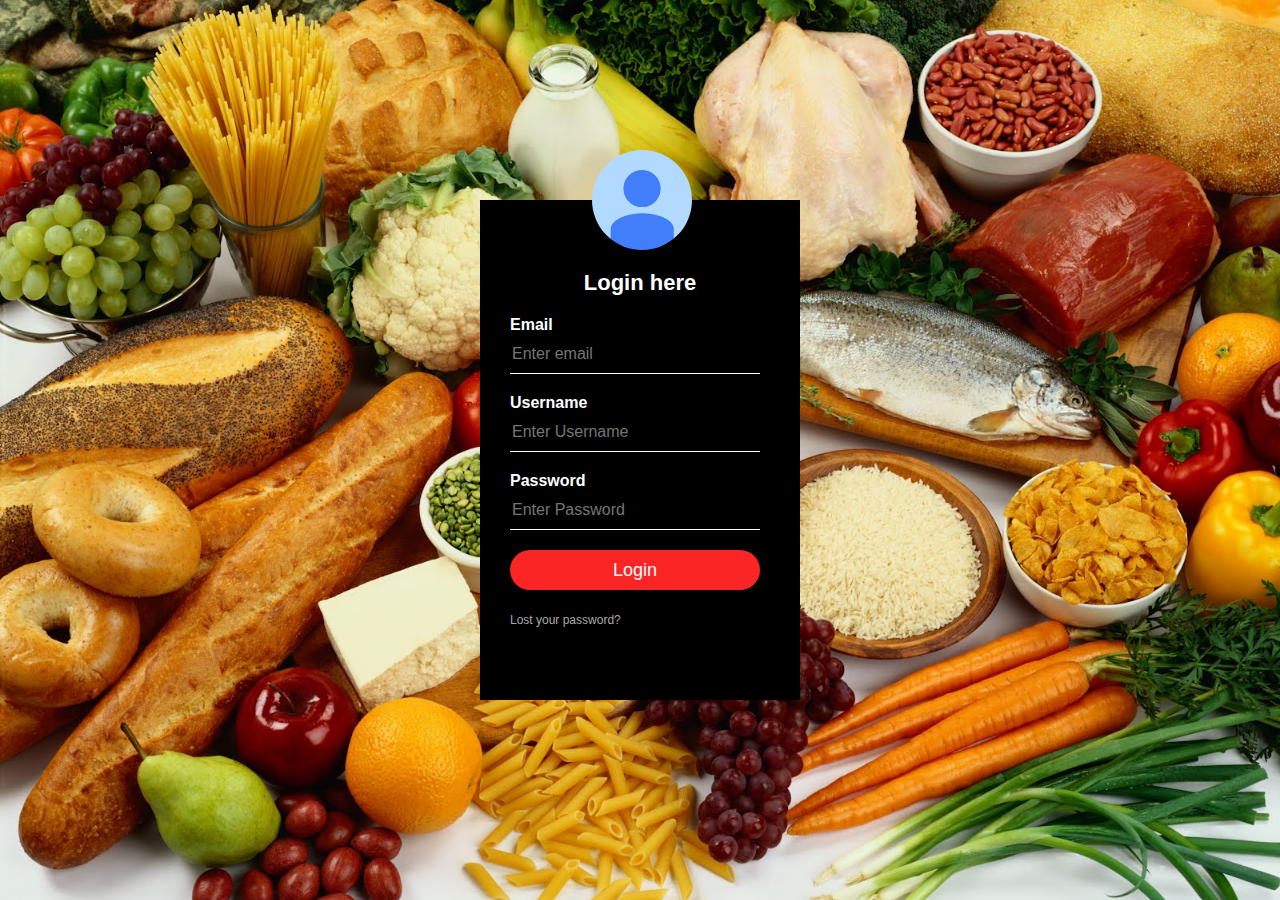
==== Backup_von_ersten_Versuch/CreateAccount.html @ 2a5c736d "Add files via upload" ====
<html>
<head>
<title>Create an Account</title>
    <link rel="stylesheet" type="text/css" href="LoginStyle.css">
    <script src="loginSystem.js"></script>
<body>
    <div class="loginbox">
    <img src="avatar.png" class="avatar">
        <h1>Login here</h1>
        <form>
            <p>Email</p>
            <input type="email" name=email placeholder="Enter email">
            <p>Username</p>
            <input type="text" name="username" placeholder="Enter Username">
            <P>Password</P>
            <input type="password" name="password" placeholder="Enter Password">
            <br>
            <input type="submit" name="" value="Login">
            <br>
            <a href="#">Lost your password?</a>
        </form>
    </div>
</body>
</head>
</html>
---- Backup_von_ersten_Versuch/LoginStyle.css ----
body{
     margin: 0;
     padding: 0;
     background: url(foodpicLogin.jpg);
     background-size: cover;
     background-position: center;
     font-family: sans-serif;

}
.loginbox{
    width: 320px;
    height: 500px;
    background: #000;
    color: #fff;
    top: 50%;
    left: 50%;
    position: absolute;
    transform: translate(-50%,-50%);
    box-sizing: border-box;
    padding: 70px 30px;
}

.avatar{
    width: 100px;
    height: 100px;
    border-radius: 50%;
    position: absolute;
    top: -50px;
    left: 35%;   /*calc(50%-50px);*/   
}
h1{
    margin: 0;
    padding: 0 0 20px;
    text-align: center;
    font-size: 22px;
}
.loginbox p{
    margin: 0;
    padding: 0;
    font-weight: bold;
}

.loginbox input{
    width: 250px;
    margin-bottom: 20px;
}
.loginbox input[type="email"], [type="text"], input[type="password"]
{
    border: none;
    border-bottom: 1px solid #fff;
    background: transparent;
    outline: none;
    height: 40px;
    color: #fff;
    font-size: 16px;
}

.loginbox input[type="submit"]
{
    border: none;
    outline: none;
    height: 40px;
    background: #fb2525;
    color: #fff;
    font-size: 18px;
    border-radius: 20px;

}
.loginbox input[type="submit"]:hover
{
    cursor:pointer;
    background: #ffc107;
    color: #000;
}
.loginbox a{
    text-decoration: none;
    font-size: 12px;
    line-height: 20px;
    color: darkgrey;
}
.loginbox a:hover{
    color: #ffc107;


}
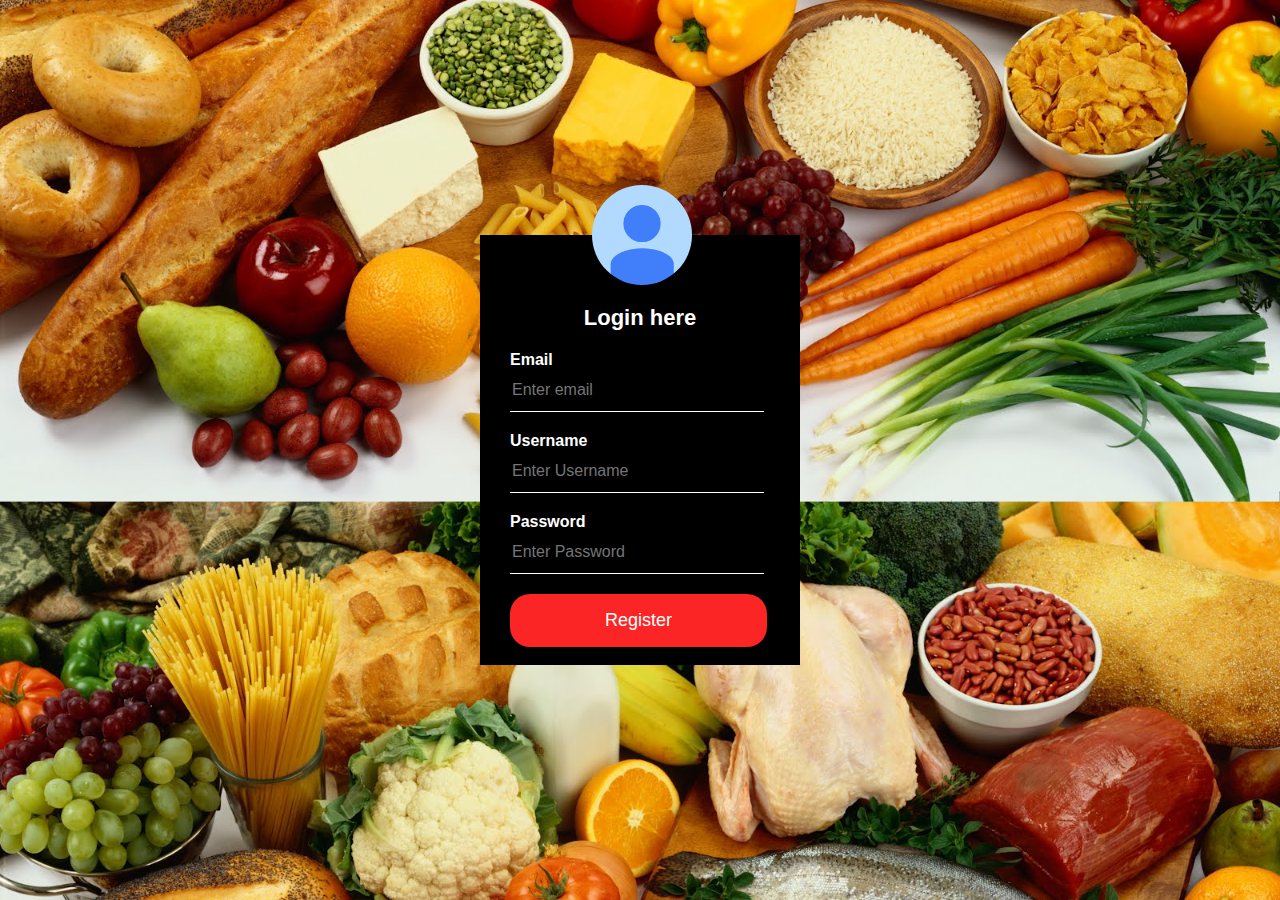
==== commit 30a8d7de: "Updated from 15.06.2020" ====
--- a/Backup_von_ersten_Versuch/CreateAccount.html
+++ b/Backup_von_ersten_Versuch/CreateAccount.html
@@ -1,23 +1,23 @@
+<!DOCTYPE html>
 <html>
 <head>
 <title>Create an Account</title>
     <link rel="stylesheet" type="text/css" href="LoginStyle.css">
-    <script src="loginSystem.js"></script>
+    <script src="login.js"></script>
 <body>
     <div class="loginbox">
     <img src="avatar.png" class="avatar">
         <h1>Login here</h1>
-        <form>
+        <form action="CreateAccount.html" method="POST">
             <p>Email</p>
-            <input type="email" name=email placeholder="Enter email">
+            <input type="email" id="email" placeholder="Enter email">
             <p>Username</p>
-            <input type="text" name="username" placeholder="Enter Username">
+            <input type="text" id="username" placeholder="Enter Username">
             <P>Password</P>
-            <input type="password" name="password" placeholder="Enter Password">
+            <input type="password" name="password" id="password" placeholder="Enter Password">
             <br>
-            <input type="submit" name="" value="Login">
+            <button type="submit">Register</button>
             <br>
-            <a href="#">Lost your password?</a>
         </form>
     </div>
 </body>
--- a/Backup_von_ersten_Versuch/LoginStyle.css
+++ b/Backup_von_ersten_Versuch/LoginStyle.css
@@ -9,7 +9,7 @@
 }
 .loginbox{
     width: 320px;
-    height: 500px;
+    height: 430px;
     background: #000;
     color: #fff;
     top: 50%;
@@ -55,18 +55,19 @@
     font-size: 16px;
 }
 
-.loginbox input[type="submit"]
+.loginbox button
 {
+    position: middle;
     border: none;
     outline: none;
-    height: 40px;
+    padding: 16px 95px;
     background: #fb2525;
     color: #fff;
     font-size: 18px;
     border-radius: 20px;
 
 }
-.loginbox input[type="submit"]:hover
+.loginbox button:hover
 {
     cursor:pointer;
     background: #ffc107;
@@ -80,6 +81,4 @@
 }
 .loginbox a:hover{
     color: #ffc107;
-
-
 }